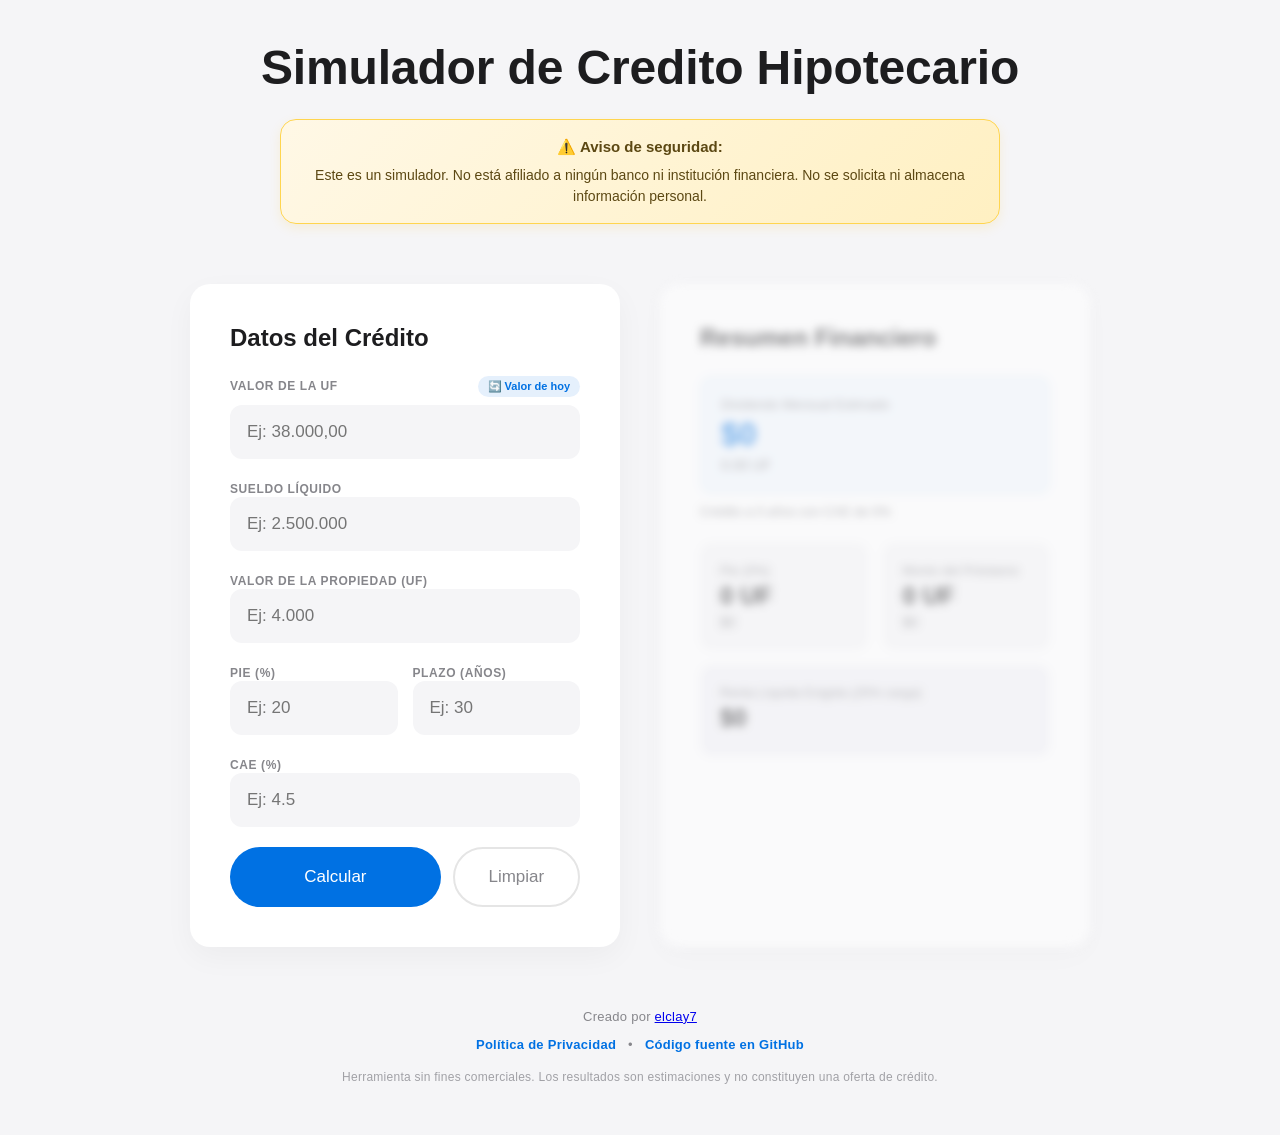
==== docs/index.html @ 2b89736a "Remove favicon and old robots.txt, add new robots.txt and sitemap.xml, and implement privacy policy " ====
<!DOCTYPE html>
<html lang="es">
<head>
    <meta charset="UTF-8">
    <meta name="viewport" content="width=device-width, initial-scale=1.0">

    <!-- Metadatos de identidad y seguridad -->
    <meta name="description" content="Simulador de crédito hipotecario educativo e independiente. No está afiliado a bancos ni instituciones financieras. No solicitamos ni guardamos información personal.">
    <meta name="author" content="elclay7">
    <meta name="robots" content="index, follow">
    <meta name="theme-color" content="#0071e3">

    <!-- Open Graph / redes sociales -->
    <meta property="og:title" content="Simulador Hipotecario Chile - Herramienta Educativa Independiente">
    <meta property="og:description" content="Calcula de forma estimada tu dividendo hipotecario. Simulador gratuito, sin registro y sin guardar datos.">
    <meta property="og:type" content="website">
    <!-- Reemplaza la URL canonical por tu dominio propio cuando migres el sitio -->
    <meta property="og:url" content="https://cdch.xcloud.cl/">

    <!-- Favicon -->
    <link rel="icon" type="image/x-icon" href="favicon.ico">

    <!-- SEGURIDAD: Content Security Policy (CSP) -->
    <meta http-equiv="Content-Security-Policy" content="default-src 'self'; script-src 'self' 'unsafe-inline'; style-src 'self' 'unsafe-inline'; connect-src 'self' https://mindicador.cl; img-src 'self' data: blob:; font-src 'self' data:; base-uri 'self'; form-action 'self';">

    <!-- No almacenar datos sensibles en caché del navegador -->
    <meta http-equiv="Cache-Control" content="no-store, no-cache, must-revalidate">
    <meta http-equiv="Pragma" content="no-cache">

    <title>Simulador Hipotecario 🇨🇱</title>

    <!-- Enlace a la hoja de estilos externa -->
    <link rel="stylesheet" href="style.css">
</head>
<body>

<div class="container">
    <div class="header-section">
        <h1>Simulador de Credito Hipotecario</h1>
    <!--    <p class="subtitle">Planifica tu futuro con precisión 🇨🇱</p> -->

        <div class="trust-banner" role="alert">
            <strong>⚠️ Aviso de seguridad:</strong> Este es un simulador. No está afiliado a ningún banco ni institución financiera. No se solicita ni almacena información personal.
        </div>
    </div>

    <!-- Panel de Entrada -->
    <div class="card">
        <h2>Datos del Crédito</h2>
        
        <div class="input-group">
            <div class="label-row">
                <label for="ufValue">Valor de la UF</label>
                <button type="button" class="btn-mini" onclick="fetchUFValue()" id="btnFetchUF">🔄 Valor de hoy</button>
            </div>
            <input type="text" id="ufValue" placeholder="Ej: 38.000,00" inputmode="decimal" oninput="formatCLInput(this)">
        </div>

        <div class="input-group">
            <label for="salary">Sueldo Líquido</label>
            <input type="text" id="salary" placeholder="Ej: 2.500.000" inputmode="decimal" oninput="formatCLInput(this)">
        </div>

        <div class="input-group">
            <label for="propValue">Valor de la Propiedad (UF)</label>
            <input type="text" id="propValue" placeholder="Ej: 4.000" inputmode="decimal" oninput="formatCLInput(this)">
        </div>

        <div class="grid-2">
            <div class="input-group">
                <label for="downPayment">Pie (%)</label>
                <input type="number" id="downPayment" placeholder="Ej: 20" min="0" max="99">
            </div>
            <div class="input-group">
                <label for="years">Plazo (Años)</label>
                <input type="number" id="years" placeholder="Ej: 30" min="5" max="40">
            </div>
        </div>

        <div class="input-group">
            <label for="cae">CAE (%)</label>
            <input type="number" id="cae" placeholder="Ej: 4.5" step="0.1">
        </div>

        <!-- Grupo de botones -->
        <div class="button-group">
            <button class="btn-calculate" onclick="calculateMortgage()">Calcular</button>
            <button class="btn-clear" onclick="clearInputs()">Limpiar</button>
        </div>
    </div>

    <!-- Panel de Resultados -->
    <div class="card results-container" id="resultsPanel">
        <!-- Contenido de resultados -->
        <div>
            <h2>Resumen Financiero</h2>

            <div class="result-item highlight">
                <span class="result-label">Dividendo Mensual Estimado</span>
                <span class="result-value large" id="resDividendCLP">$0</span>
                <span class="result-sub" id="resDividendUF">0.00 UF</span>
            </div>

            <div class="result-item" style="margin-top: -10px; background: transparent; padding-left:0;">
                 <span class="result-label">Crédito a <span id="resYears">0</span> años con CAE de <span id="resCAE">0</span>%</span>
            </div>

            <div class="grid-2">
                <div class="result-item">
                    <span class="result-label">Pie (<span id="resPiePercent">0</span>%)</span>
                    <span class="result-value" id="resPieUF">0 UF</span>
                    <span class="result-sub" id="resPieCLP">$0</span>
                </div>
                <div class="result-item">
                    <span class="result-label">Monto del Préstamo</span>
                    <span class="result-value" id="resLoanUF">0 UF</span>
                    <span class="result-sub" id="resLoanCLP">$0</span>
                </div>
            </div>

            <div class="result-item" style="background-color: #f2f2f7; margin-top: 15px;">
                <span class="result-label">Renta Líquida Exigida (25% carga)</span>
                <span class="result-value" id="resIncomeReq">$0</span>
                <span class="result-sub" id="resIncomeStatus"></span>
            </div>
        </div>
    </div>
</div>

<div class="footer">
    <p>Creado por <a href="https://github.com/elclay7" target="_blank" rel="noopener noreferrer">elclay7</a></p>
    <p class="footer-links">
        <a href="privacy.html">Política de Privacidad</a>
        <span>•</span>
        <a href="https://github.com/jonnathanclay/cch" target="_blank" rel="noopener noreferrer">Código fuente en GitHub</a>
    </p>
    <p class="footer-note">Herramienta sin fines comerciales. Los resultados son estimaciones y no constituyen una oferta de crédito.</p>
</div>

<!-- Enlace al archivo de lógica externo -->
<script src="script.js"></script>

</body>
</html>
---- docs/style.css ----
/* --- ESTILOS CSS --- */
:root {
    --bg-color: #f5f5f7;
    --card-bg: #ffffff;
    --text-primary: #1d1d1f;
    --text-secondary: #86868b;
    --accent-color: #0071e3;
    --accent-hover: #0077ed;
    --input-bg: #f5f5f7;
    --shadow: 0 10px 30px rgba(0, 0, 0, 0.04);
    --radius: 20px;
    --radius-sm: 12px;
}

* {
    box-sizing: border-box;
    margin: 0;
    padding: 0;
    font-family: -apple-system, BlinkMacSystemFont, "Segoe UI", Roboto, Helvetica, Arial, sans-serif;
    -webkit-font-smoothing: antialiased;
}

body {
    background-color: var(--bg-color);
    color: var(--text-primary);
    display: flex;
    flex-direction: column;
    align-items: center;
    min-height: 100vh;
    padding: 40px 20px;
}

.container {
    width: 100%;
    max-width: 900px;
    display: grid;
    grid-template-columns: 1fr;
    gap: 40px;
    flex: 1;
}

/* Ajustes Responsivos */
@media (min-width: 768px) {
    .container {
        grid-template-columns: 1fr 1fr;
    }
}

@media (max-width: 767px) {
    body {
        padding: 20px 15px;
    }
    .card {
        padding: 25px;
    }
    h1 {
        font-size: 32px;
    }
    .result-value.large {
        font-size: 28px;
    }
}

/* Header */
.header-section {
    grid-column: 1 / -1;
    text-align: center;
    margin-bottom: 20px;
}

/* Aviso de seguridad / confianza */
.trust-banner {
    background: linear-gradient(135deg, #fff8e6 0%, #fff0c2 100%);
    border: 1px solid #ffd54f;
    border-radius: 16px;
    padding: 16px 20px;
    margin: 24px auto 0;
    max-width: 720px;
    font-size: 14px;
    line-height: 1.5;
    color: #5c4813;
    text-align: center;
    box-shadow: 0 4px 12px rgba(255, 193, 7, 0.12);
}

.trust-banner strong {
    display: block;
    margin-bottom: 6px;
    font-size: 15px;
}

h1 {
    font-size: 48px;
    font-weight: 600;
    letter-spacing: -0.003em;
    margin-bottom: 10px;
}

p.subtitle {
    font-size: 21px;
    color: var(--text-secondary);
    font-weight: 400;
}

/* Estilos de Tarjeta */
.card {
    background: var(--card-bg);
    border-radius: var(--radius);
    box-shadow: var(--shadow);
    padding: 40px;
    transition: transform 0.3s ease;
    position: relative;
}

h2 {
    font-size: 24px;
    font-weight: 600;
    margin-bottom: 24px;
}

/* Inputs */
.input-group {
    margin-bottom: 20px;
}

.label-row {
    display: flex;
    justify-content: space-between;
    align-items: center;
    margin-bottom: 8px;
}

label {
    font-size: 12px;
    font-weight: 600;
    color: var(--text-secondary);
    text-transform: uppercase;
    letter-spacing: 0.05em;
}

/* Botón pequeño de UF */
.btn-mini {
    background: rgba(0, 113, 227, 0.1);
    color: var(--accent-color);
    border: none;
    border-radius: 12px;
    padding: 4px 10px;
    font-size: 11px;
    font-weight: 600;
    cursor: pointer;
    transition: all 0.2s ease;
}

.btn-mini:hover {
    background: rgba(0, 113, 227, 0.2);
}

.btn-mini:disabled {
    opacity: 0.5;
    cursor: default;
}

input {
    width: 100%;
    padding: 16px;
    font-size: 17px;
    border: 1px solid transparent;
    background-color: var(--input-bg);
    border-radius: var(--radius-sm);
    color: var(--text-primary);
    transition: all 0.2s ease;
    outline: none;
    -webkit-appearance: none;
}

input:focus {
    background-color: #fff;
    border-color: var(--accent-color);
    box-shadow: 0 0 0 4px rgba(0, 113, 227, 0.1);
}

/* --- GRUPO DE BOTONES (CALCULAR Y LIMPIAR) --- */
.button-group {
    display: flex;
    gap: 12px;
    margin-top: 10px;
}

/* Botón Calcular */
.btn-calculate {
    flex: 2;
    background-color: var(--accent-color);
    color: white;
    border: none;
    padding: 18px;
    font-size: 17px;
    font-weight: 500;
    border-radius: 999px;
    cursor: pointer;
    transition: background-color 0.2s ease, transform 0.1s ease;
    -webkit-tap-highlight-color: transparent;
}

.btn-calculate:hover {
    background-color: var(--accent-hover);
}

.btn-calculate:active {
    transform: scale(0.98);
}

/* Botón Limpiar */
.btn-clear {
    flex: 1;
    background-color: transparent;
    color: var(--text-secondary);
    border: 2px solid #e5e5e5;
    padding: 18px;
    font-size: 17px;
    font-weight: 500;
    border-radius: 999px;
    cursor: pointer;
    transition: all 0.2s ease;
    -webkit-tap-highlight-color: transparent;
}

.btn-clear:hover {
    border-color: var(--text-secondary);
    color: var(--text-primary);
}

.btn-clear:active {
    background-color: #f5f5f7;
}

/* Botón Descarga */
.btn-download {
    width: 100%;
    background-color: transparent;
    color: var(--accent-color);
    border: 2px solid var(--accent-color);
    padding: 12px;
    font-size: 15px;
    font-weight: 500;
    border-radius: 999px;
    cursor: pointer;
    transition: all 0.2s ease;
    margin-top: 20px;
    display: none;
    -webkit-tap-highlight-color: transparent;
}

.btn-download:hover {
    background-color: rgba(0, 113, 227, 0.05);
}

.btn-download.visible {
    display: block;
}

/* Sección de Resultados */
.results-container {
    display: flex;
    flex-direction: column;
    gap: 20px;
    opacity: 0.5;
    filter: blur(4px);
    pointer-events: none;
    transition: all 0.5s cubic-bezier(0.16, 1, 0.3, 1);
}

.results-container.active {
    opacity: 1;
    filter: blur(0);
    pointer-events: auto;
}

.result-item {
    background-color: var(--input-bg);
    padding: 20px;
    border-radius: var(--radius-sm);
    display: flex;
    flex-direction: column;
    justify-content: center;
}

.result-item.highlight {
    background-color: rgba(0, 113, 227, 0.05);
    border: 1px solid rgba(0, 113, 227, 0.1);
}

.result-label {
    font-size: 13px;
    color: var(--text-secondary);
    font-weight: 500;
    margin-bottom: 4px;
}

.result-value {
    font-size: 24px;
    font-weight: 600;
    color: var(--text-primary);
}

.result-value.large {
    font-size: 32px;
    color: var(--accent-color);
}

.result-sub {
    font-size: 14px;
    color: var(--text-secondary);
    margin-top: 4px;
}

.grid-2 {
    display: grid;
    grid-template-columns: 1fr 1fr;
    gap: 15px;
}

/* Footer */
.footer {
    margin-top: 60px;
    font-size: 13px;
    color: var(--text-secondary);
    text-align: center;
    font-weight: 500;
    letter-spacing: 0.02em;
    line-height: 1.6;
}

.footer p {
    margin-bottom: 8px;
}

.footer-links {
    display: flex;
    justify-content: center;
    align-items: center;
    gap: 12px;
    flex-wrap: wrap;
}

.footer-links a {
    color: var(--accent-color);
    text-decoration: none;
    font-weight: 600;
}

.footer-links a:hover {
    text-decoration: underline;
}

.footer-note {
    max-width: 600px;
    margin: 12px auto 0;
    font-size: 12px;
    color: #a1a1a6;
}
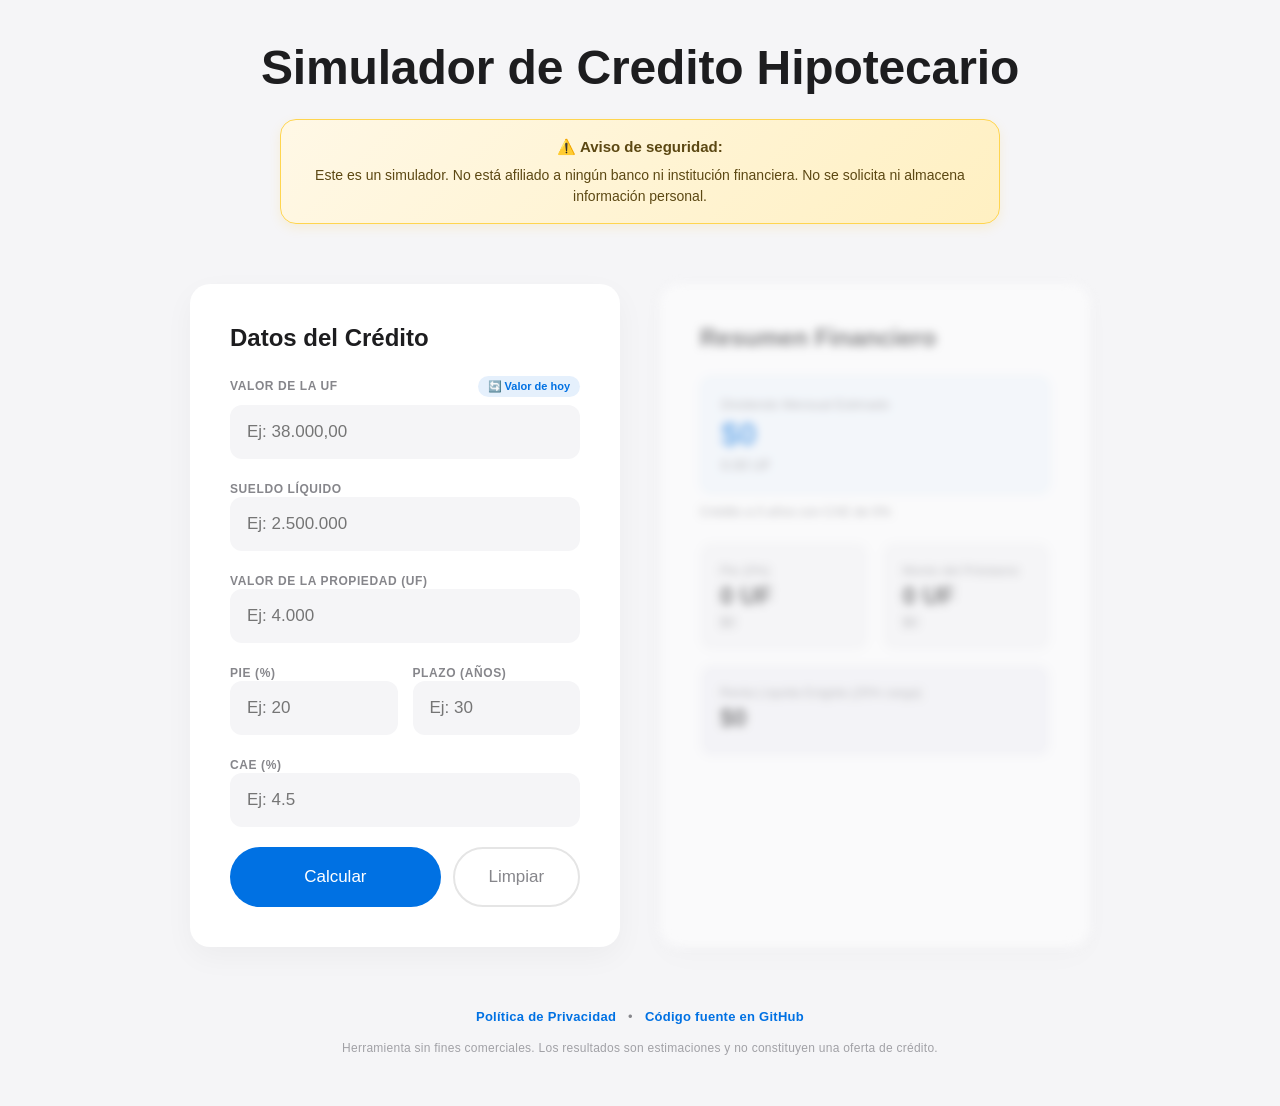
==== commit a0d43d93: "Update footer links and comment out author attribution in index and privacy pages" ====
--- a/docs/index.html
+++ b/docs/index.html
@@ -128,11 +128,11 @@
 </div>
 
 <div class="footer">
-    <p>Creado por <a href="https://github.com/elclay7" target="_blank" rel="noopener noreferrer">elclay7</a></p>
+    <!-- <p>Creado por <a href="https://github.com/elclay7" target="_blank" rel="noopener noreferrer">elclay7</a></p> -->
     <p class="footer-links">
         <a href="privacy.html">Política de Privacidad</a>
         <span>•</span>
-        <a href="https://github.com/jonnathanclay/cch" target="_blank" rel="noopener noreferrer">Código fuente en GitHub</a>
+        <a href="https://github.com/elclay7/cdch" target="_blank" rel="noopener noreferrer">Código fuente en GitHub</a>
     </p>
     <p class="footer-note">Herramienta sin fines comerciales. Los resultados son estimaciones y no constituyen una oferta de crédito.</p>
 </div>
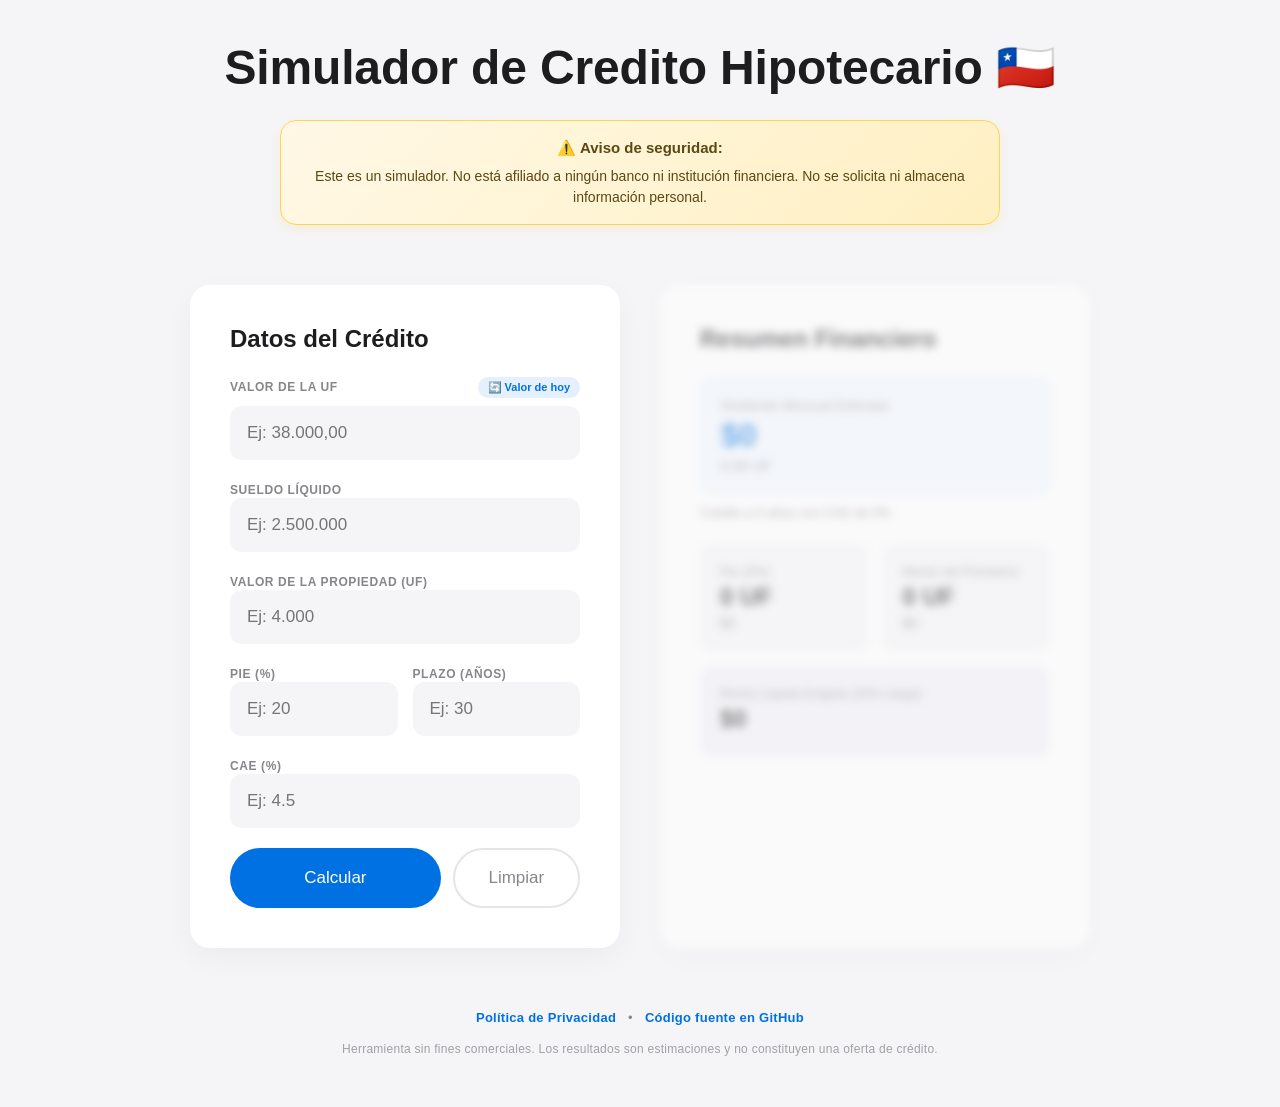
==== commit f92f1e84: "Add Chilean flag emoji to the main title in index.html" ====
--- a/docs/index.html
+++ b/docs/index.html
@@ -36,7 +36,7 @@
 
 <div class="container">
     <div class="header-section">
-        <h1>Simulador de Credito Hipotecario</h1>
+        <h1>Simulador de Credito Hipotecario 🇨🇱</h1>
     <!--    <p class="subtitle">Planifica tu futuro con precisión 🇨🇱</p> -->
 
         <div class="trust-banner" role="alert">
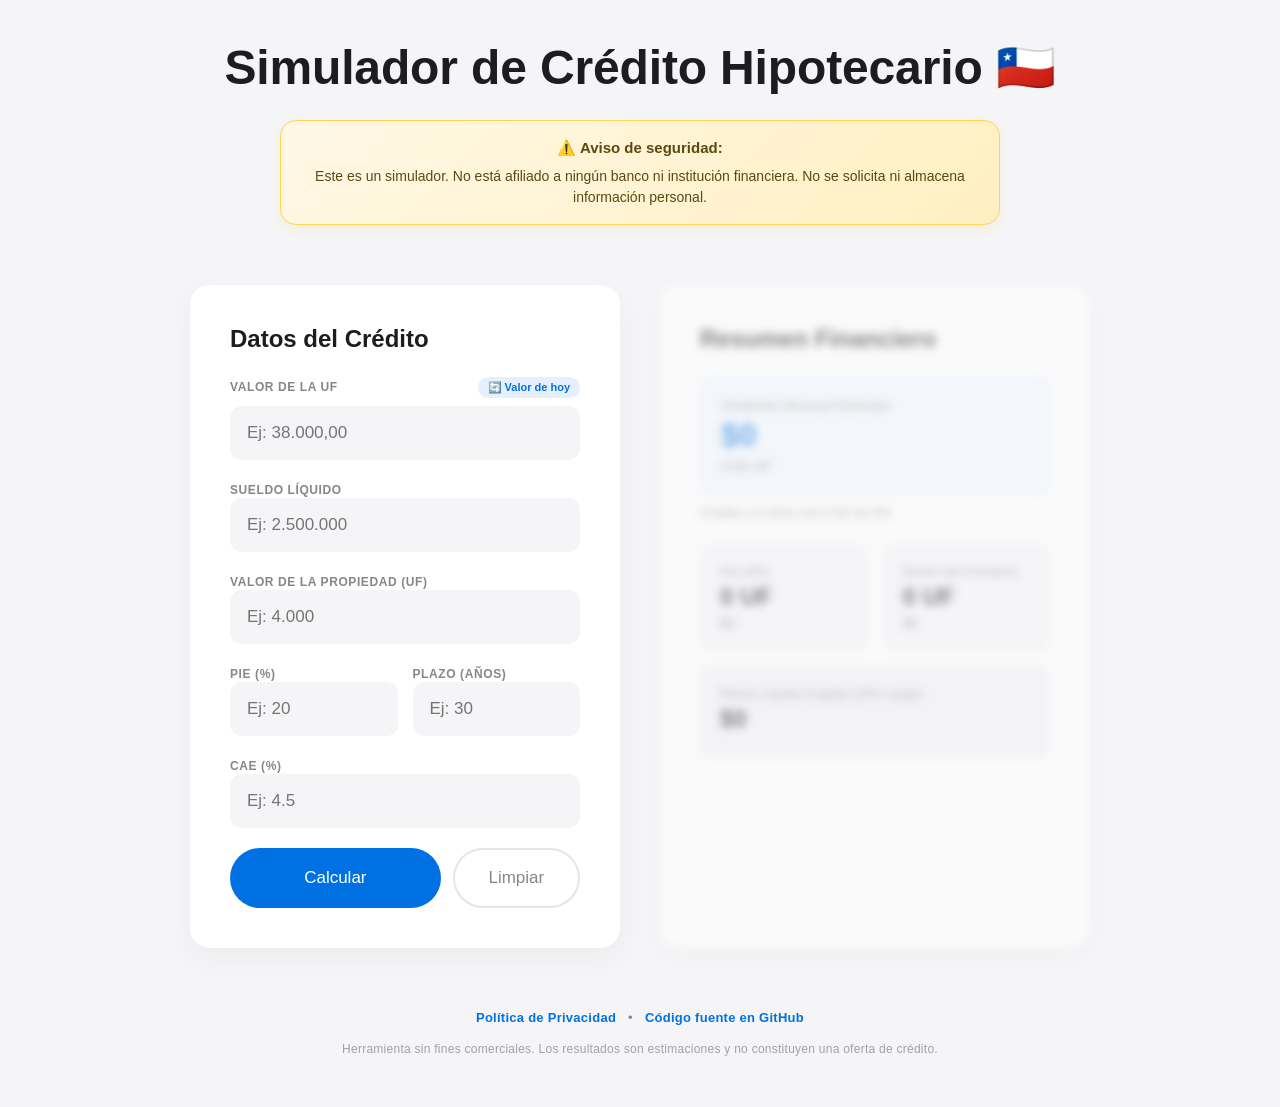
==== commit 2fa2a526: "mod" ====
--- a/docs/index.html
+++ b/docs/index.html
@@ -36,7 +36,7 @@
 
 <div class="container">
     <div class="header-section">
-        <h1>Simulador de Credito Hipotecario 🇨🇱</h1>
+        <h1>Simulador de Crédito Hipotecario 🇨🇱</h1>
     <!--    <p class="subtitle">Planifica tu futuro con precisión 🇨🇱</p> -->
 
         <div class="trust-banner" role="alert">
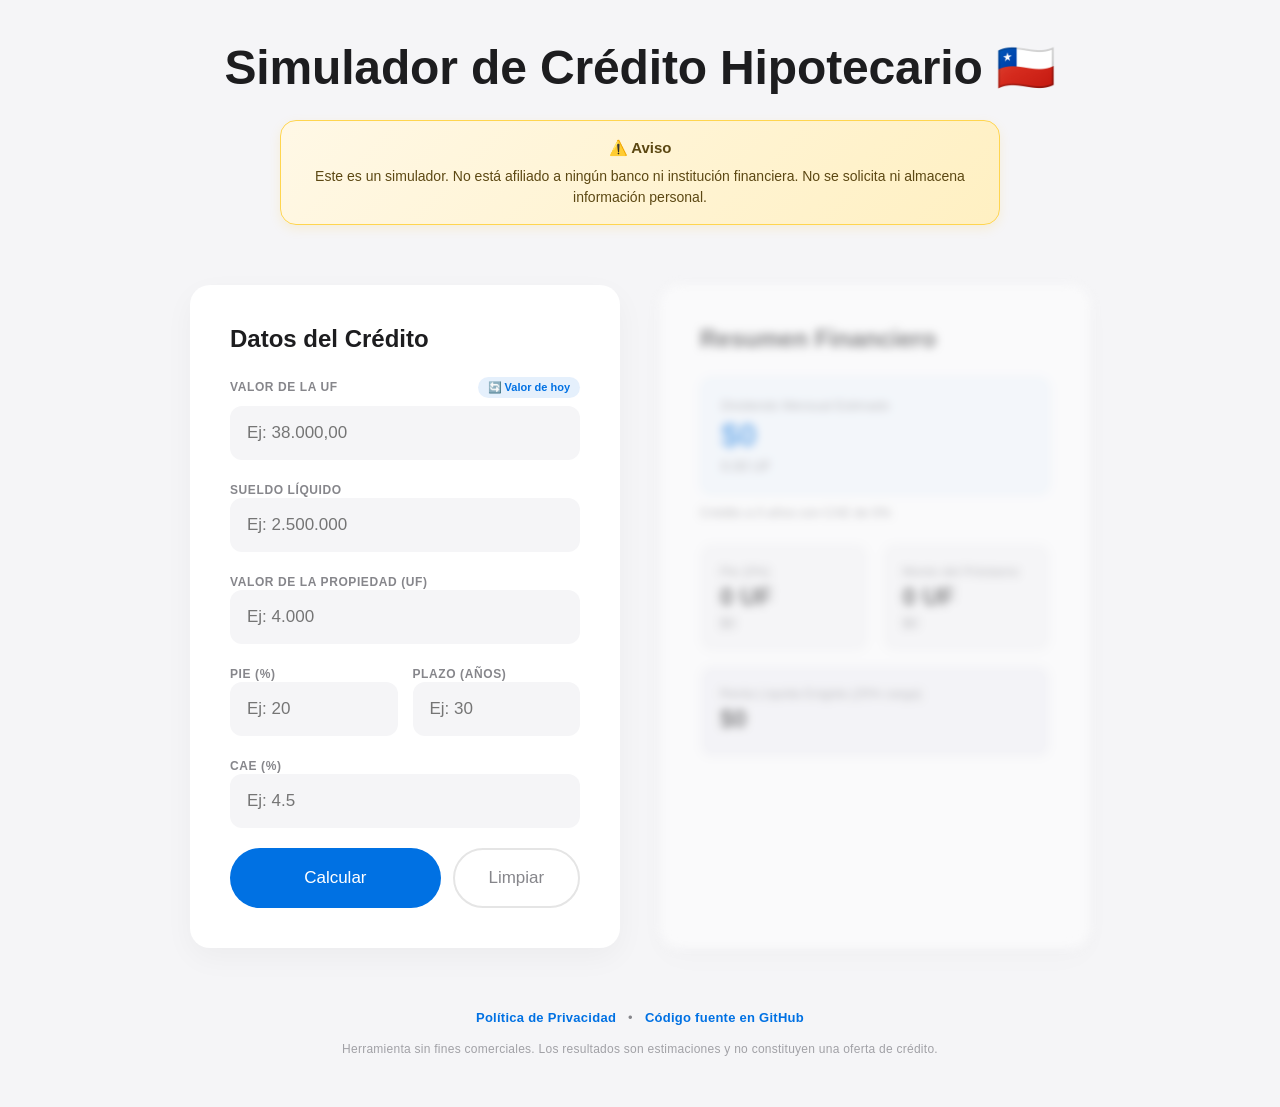
==== commit 037e54b5: "Update index.html to include Chilean flag emoji in metadata and adjust security notice wording" ====
--- a/docs/index.html
+++ b/docs/index.html
@@ -5,13 +5,13 @@
     <meta name="viewport" content="width=device-width, initial-scale=1.0">
 
     <!-- Metadatos de identidad y seguridad -->
-    <meta name="description" content="Simulador de crédito hipotecario educativo e independiente. No está afiliado a bancos ni instituciones financieras. No solicitamos ni guardamos información personal.">
+    <meta name="description" content="Simulador de crédito hipotecario 🇨🇱. No está afiliado a bancos ni instituciones financieras. No se solicita ni almacena información personal.">
     <meta name="author" content="elclay7">
     <meta name="robots" content="index, follow">
     <meta name="theme-color" content="#0071e3">
 
     <!-- Open Graph / redes sociales -->
-    <meta property="og:title" content="Simulador Hipotecario Chile - Herramienta Educativa Independiente">
+    <meta property="og:title" content="Simulador Hipotecario 🇨🇱">
     <meta property="og:description" content="Calcula de forma estimada tu dividendo hipotecario. Simulador gratuito, sin registro y sin guardar datos.">
     <meta property="og:type" content="website">
     <!-- Reemplaza la URL canonical por tu dominio propio cuando migres el sitio -->
@@ -40,7 +40,7 @@
     <!--    <p class="subtitle">Planifica tu futuro con precisión 🇨🇱</p> -->
 
         <div class="trust-banner" role="alert">
-            <strong>⚠️ Aviso de seguridad:</strong> Este es un simulador. No está afiliado a ningún banco ni institución financiera. No se solicita ni almacena información personal.
+            <strong>⚠️ Aviso</strong> Este es un simulador. No está afiliado a ningún banco ni institución financiera. No se solicita ni almacena información personal.
         </div>
     </div>
 
